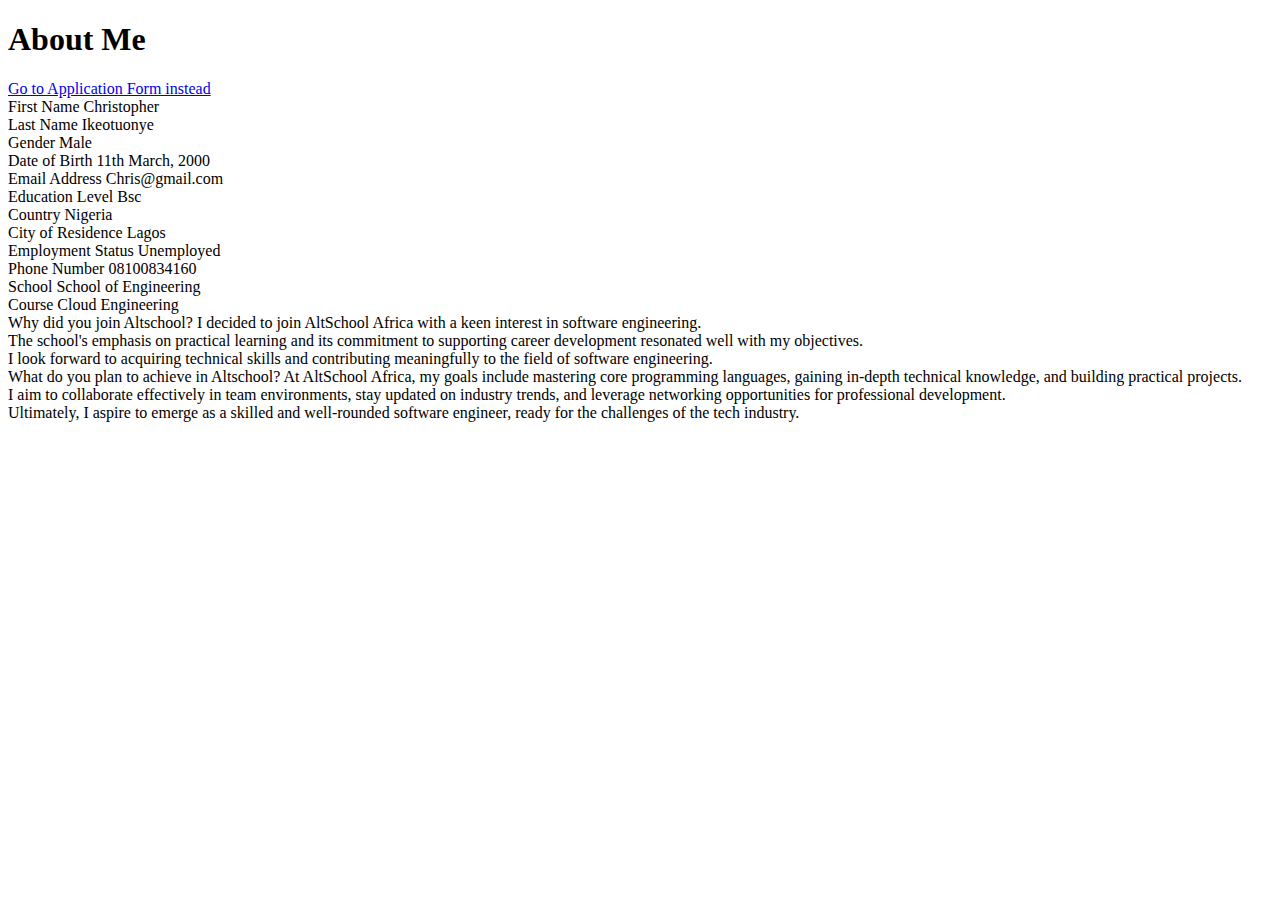
==== index.html @ 14583c4a "Create index.html" ====
<!DOCTYPE html>
<html lang="en">
  <head>
    <meta charset="UTF-8" />
    <meta name="viewport" content="width=device-width, initial-scale=1.0" />
    <link rel="stylesheet" href="style.css" />
    <title>About me</title>
  </head>
  <body>
    <main>
      <h1>About Me</h1>
      <a href="/form.html">Go to Application Form instead</a>
      <section>
        <div class="pair">
          <div class="entry">
            <span class="title">First Name</span>
            <span class="value">Christopher</span>
          </div>
          <div class="entry">
            <span class="title">Last Name</span>
            <span class="value">Ikeotuonye</span>
          </div>
        </div>

        <div class="pair">
          <div class="entry">
            <span class="title">Gender</span>
            <span class="value">Male</span>
          </div>
          <div class="entry">
            <span class="title">Date of Birth</span>
            <span class="value">11th March, 2000</span>
          </div>
        </div>

        <div class="pair">
          <div class="entry">
            <span class="title">Email Address</span>
            <span class="value">Chris@gmail.com</span>
          </div>
          <div class="entry">
            <span class="title">Education Level</span>
            <span class="value">Bsc</span>
          </div>
        </div>

        <div class="pair">
          <div class="entry">
            <span class="title">Country</span>
            <span class="value">Nigeria</span>
          </div>
          <div class="entry">
            <span class="title">City of Residence</span>
            <span class="value">Lagos</span>
          </div>
        </div>

        <div class="pair">
          <div class="entry">
            <span class="title">Employment Status</span>
            <span class="value">Unemployed</span>
          </div>
          <div class="entry">
            <span class="title">Phone Number</span>
            <span class="value">08100834160</span>
          </div>
        </div>

        <div class="pair">
          <div class="entry">
            <span class="title">School</span>
            <span class="value">School of Engineering</span>
          </div>
          <div class="entry">
            <span class="title">Course</span>
            <span class="value">Cloud Engineering</span>
          </div>
        </div>

        <div class="entry">
          <span class="title">Why did you join Altschool?</span>
          <span class="value"
            >I decided to join AltSchool Africa with a keen interest in software
            engineering. <br />
            The school's emphasis on practical learning and its commitment to
            supporting career development resonated well with my objectives.<br />I
            look forward to acquiring technical skills and contributing
            meaningfully to the field of software engineering.</span
          >
        </div>

        <div class="entry">
          <span class="title">What do you plan to achieve in Altschool?</span>
          <span class="value"
            >At AltSchool Africa, my goals include mastering core programming
            languages, gaining in-depth technical knowledge, and building
            practical projects. <br />
            I aim to collaborate effectively in team environments, stay updated
            on industry trends, and leverage networking opportunities for
            professional development.<br />
            Ultimately, I aspire to emerge as a skilled and well-rounded
            software engineer, ready for the challenges of the tech
            industry.</span
          >
        </div>
      </section>
    </main>
  </body>
</html>
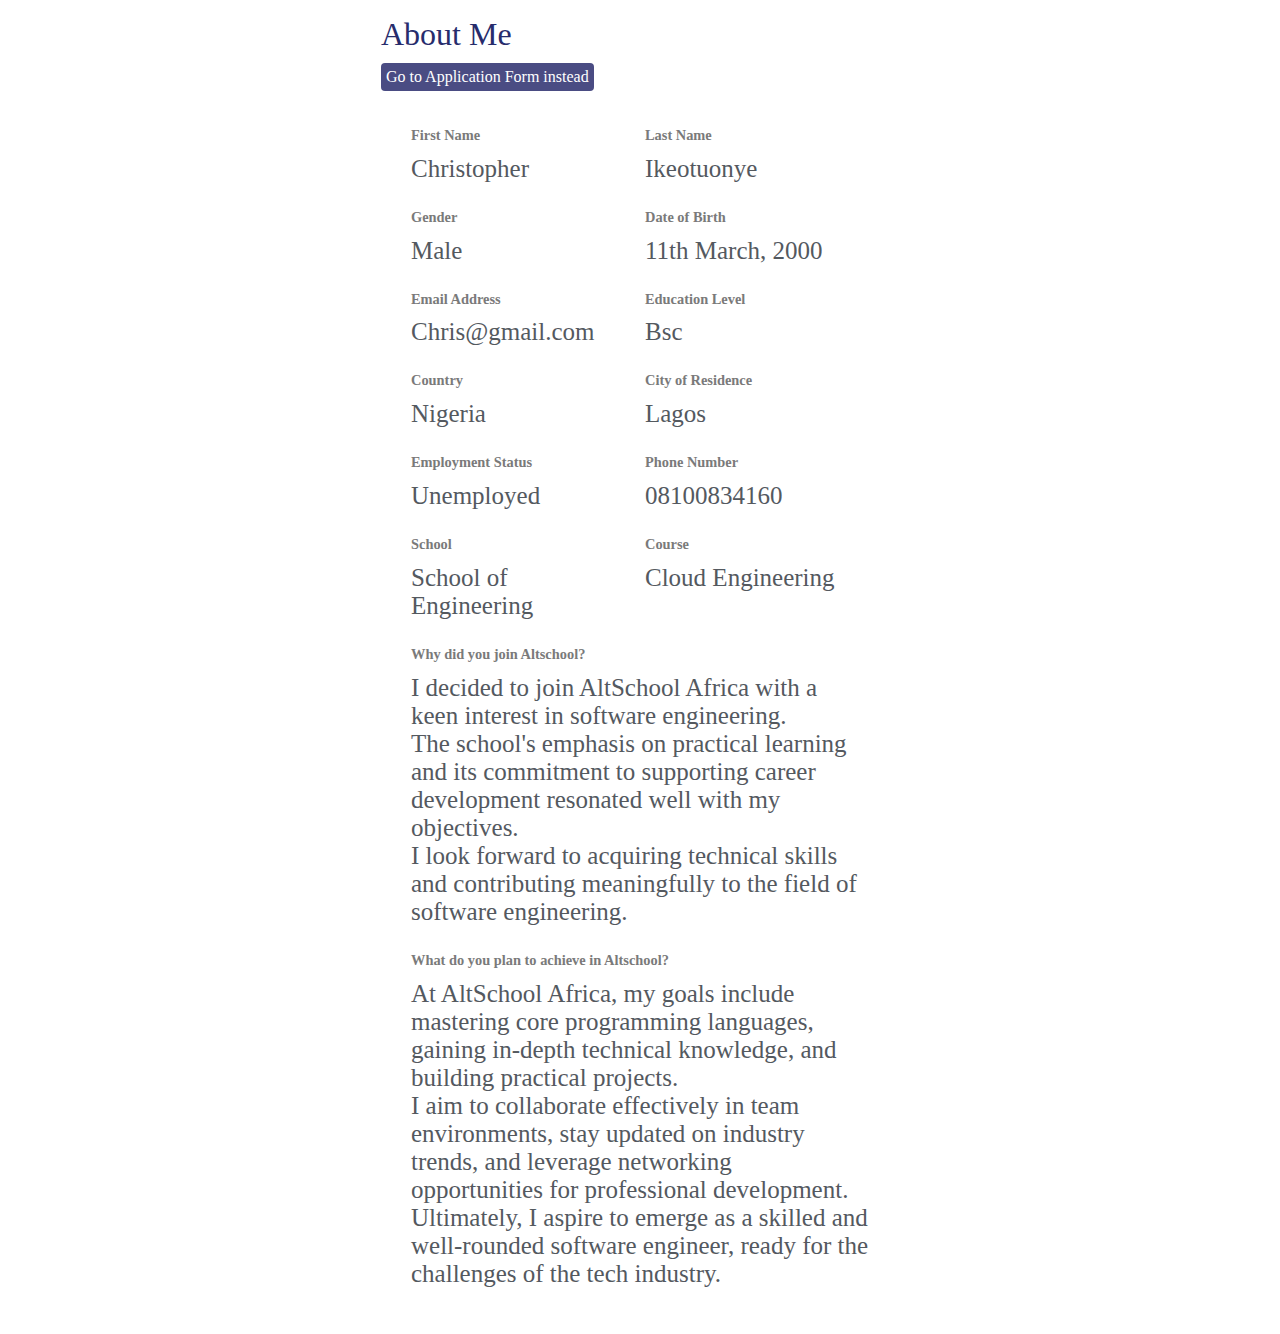
==== commit a5ef0de5: "Update index.html" ====
--- a/index.html
+++ b/index.html
@@ -9,7 +9,7 @@
   <body>
     <main>
       <h1>About Me</h1>
-      <a href="/form.html">Go to Application Form instead</a>
+      <a href="form.html">Go to Application Form instead</a>
       <section>
         <div class="pair">
           <div class="entry">
--- a/style.css
+++ b/style.css
@@ -0,0 +1,111 @@
+/* CSS RESET */
+
+*,
+*::before,
+*::after {
+  box-sizing: border-box;
+}
+
+* {
+  margin: 0;
+  padding: 0;
+}
+
+html,
+body {
+  width: 100%;
+  height: max-content;
+}
+
+img,
+svg {
+  display: block;
+  max-width: 100%;
+}
+
+li {
+  list-style: none;
+}
+
+button {
+  all: unset;
+  outline: revert;
+  cursor: revert;
+  font: inherit;
+}
+
+button:hover {
+  cursor: pointer;
+}
+
+h1,
+h2,
+span {
+  overflow-wrap: break-word;
+}
+
+main {
+  max-width: 550px;
+  padding: 16px;
+  margin: auto;
+  display: flex;
+  flex-direction: column;
+}
+
+a {
+  margin-top: 10px;
+  text-decoration: none;
+  width: fit-content;
+  padding: 5px;
+  background: rgb(74, 76, 131);
+  color: rgb(255, 255, 255);
+  display: flex;
+  border: none;
+  border-radius: 4px;
+  -webkit-box-align: center;
+  align-items: center;
+  -webkit-box-pack: center;
+  justify-content: center;
+  cursor: pointer;
+  transition: all 0.3s ease-in-out 0s;
+}
+
+h1 {
+  /* font-size: 1.375rem; */
+  font-weight: 400;
+  color: #272c6c;
+}
+
+section {
+  padding: 30px;
+  width: 100%;
+  display: flex;
+  flex-direction: column;
+  gap: 20px;
+}
+
+.pair {
+  display: flex;
+  justify-content: space-between;
+  gap: 10px;
+}
+
+.entry {
+  display: flex;
+  flex-direction: column;
+  gap: 5px;
+  flex: 1;
+
+  & .title {
+    line-height: 2;
+    font-weight: 700;
+    font-size: 13.5px;
+    font-size: 0.9rem;
+    color: #7a7a7a;
+  }
+
+  & .value {
+    font-size: 25px;
+    color: #54595f;
+  }
+}
